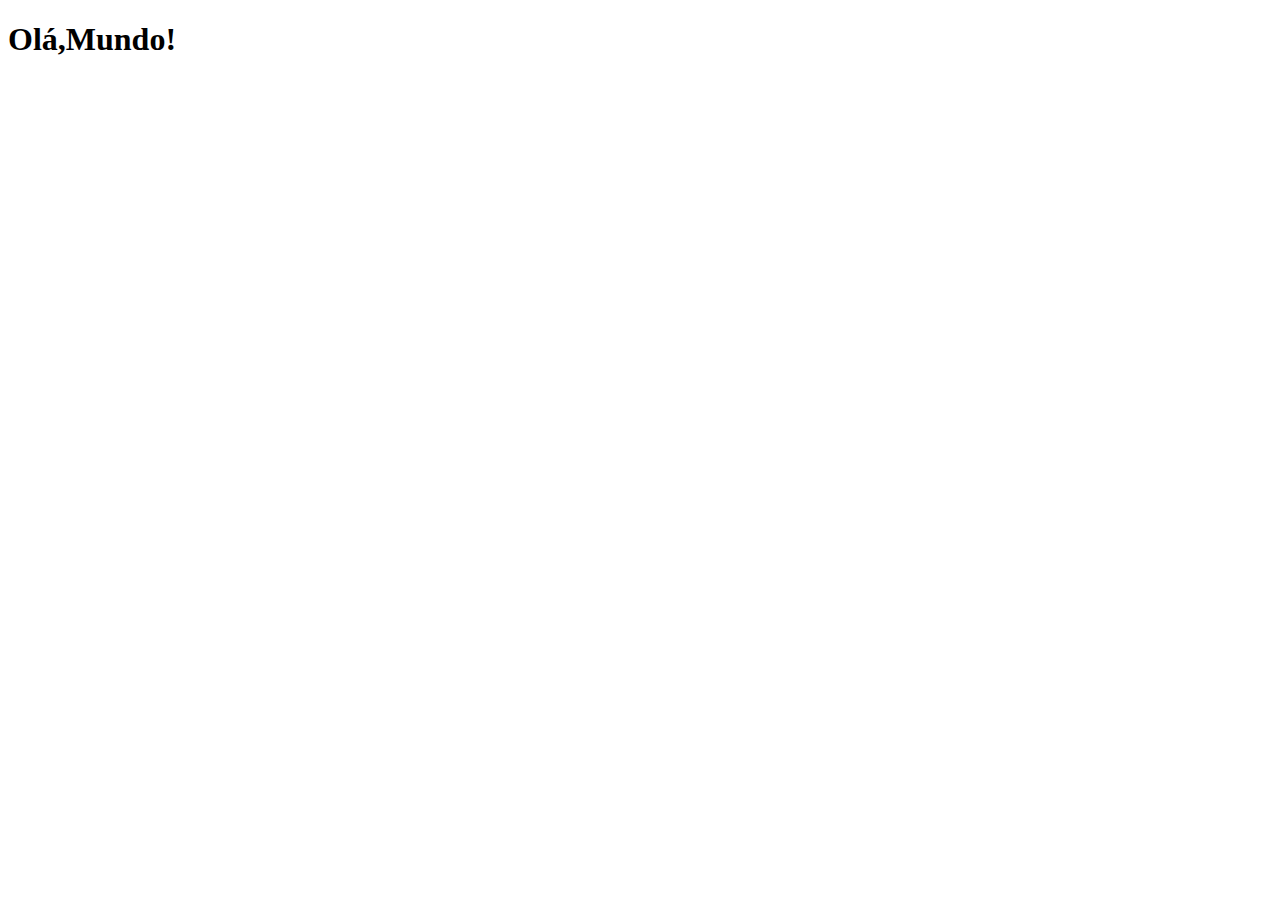
==== index.html @ db97830e "Página principal criada" ====
<!DOCTYPE html>
<html lang="pt-br">
<head>
    <meta charset="UTF-8">
    <meta http-equiv="X-UA-Compatible" content="IE=edge">
    <meta name="viewport" content="width=device-width, initial-scale=1.0">
    <title>Projeto Redes Sociais</title>
    <link rel="shortcut icon" href="favicon.ico" type="image/x-icon">
</head>
<body>
    <h1>Olá,Mundo!</h1>
    
</body>
</html>
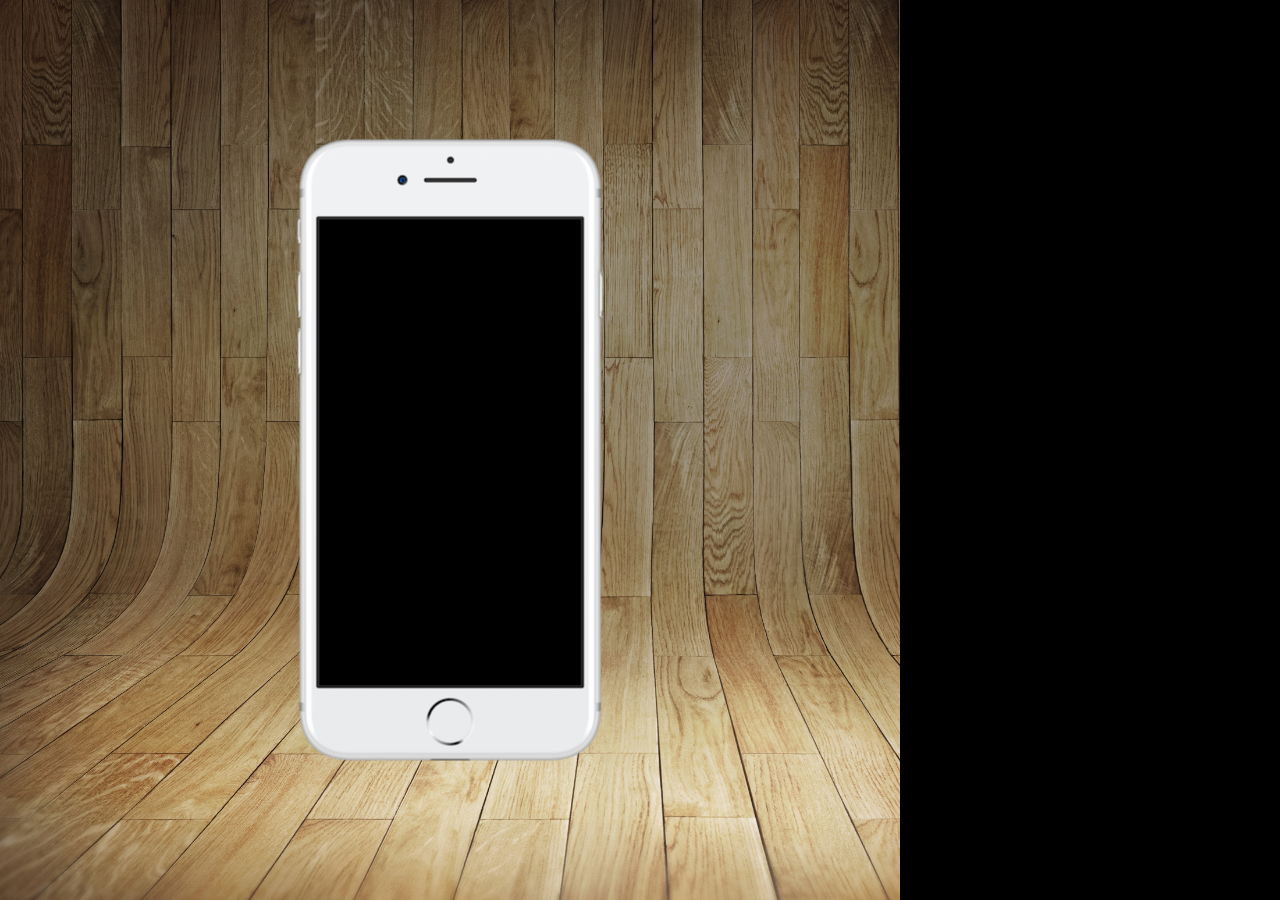
==== commit 9d5c9754: "Adicionado Background e CSS" ====
--- a/index.html
+++ b/index.html
@@ -6,9 +6,18 @@
     <meta name="viewport" content="width=device-width, initial-scale=1.0">
     <title>Projeto Redes Sociais</title>
     <link rel="shortcut icon" href="favicon.ico" type="image/x-icon">
+    <link rel="stylesheet" href="estilos/style.css">
 </head>
 <body>
-    <h1>Olá,Mundo!</h1>
+    <main>
+        <section id="telefone">
+
+        </section>
+        <section id="redes sociais">
+
+        </section>
+    </main>
+   
     
 </body>
 </html>--- a/estilos/style.css
+++ b/estilos/style.css
@@ -0,0 +1,35 @@
+@charset "UTF-8";
+
+*{
+    margin: 0px;
+    padding: 0px;
+    font-family: Arial, Helvetica, sans-serif;
+}
+
+html,body{
+    height: 100vh;
+    width: 100vh;
+    background-color: black;
+}
+
+body{
+    background: url('../imagens/fundo-madeira.jpg')no-repeat top center;
+    background-size:cover;
+    background-attachment: fixed;
+}
+
+main{
+    position: relative;
+    height: 100vh;
+}
+
+section#telefone{
+    position: absolute;
+    top: 50%;
+    left: 50%;
+    transform: translate(-50%, -50%);
+    height: 627px;
+    width: 311px;
+    background: url('../imagens/frame-iphone.png') no-repeat;
+    
+}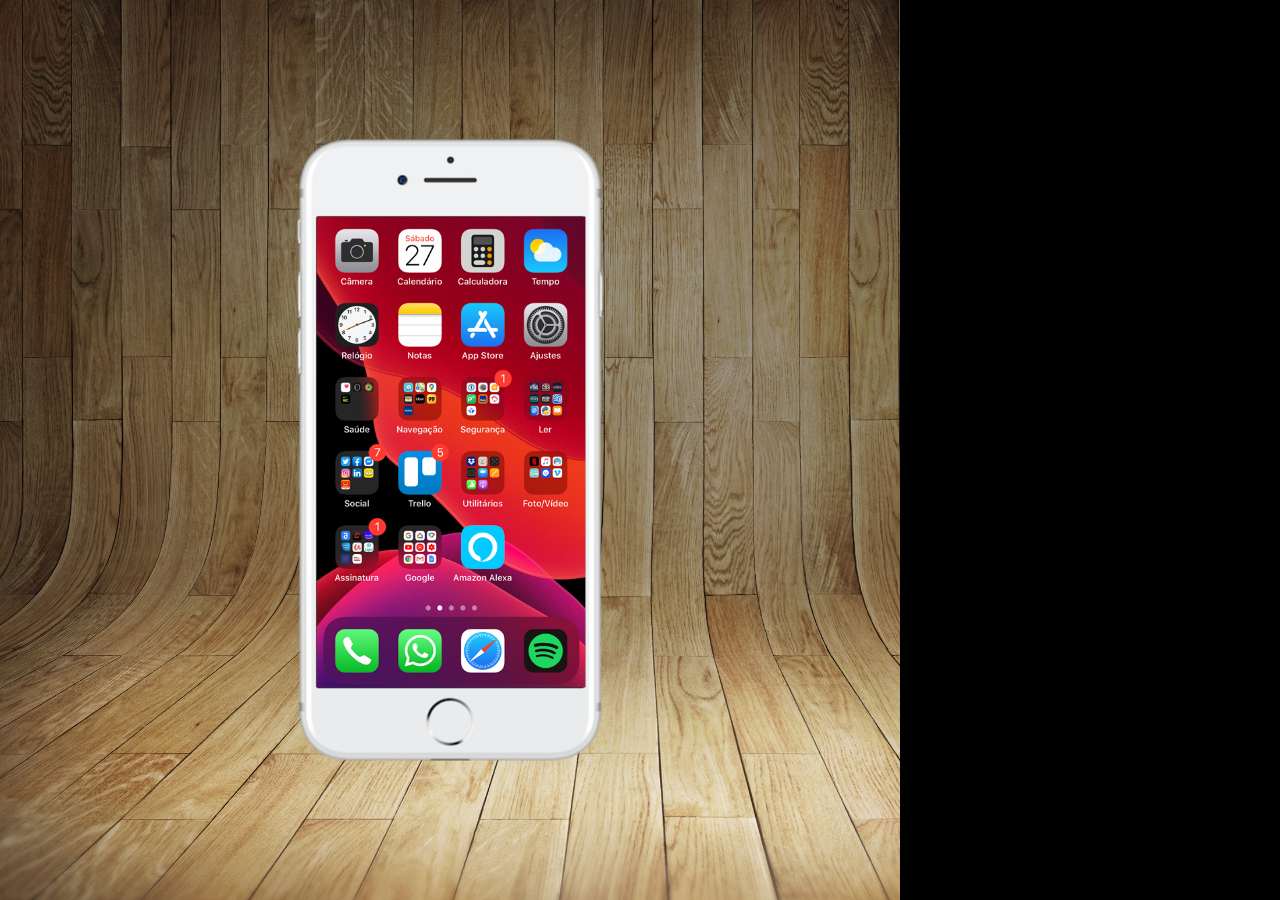
==== commit 0bcd52e9: "Tela home criada" ====
--- a/index.html
+++ b/index.html
@@ -11,6 +11,7 @@
 <body>
     <main>
         <section id="telefone">
+            <iframe src="home.html" name="tela" id="tela" frameborder="0"></iframe>
 
         </section>
         <section id="redes sociais">
--- a/estilos/style.css
+++ b/estilos/style.css
@@ -32,4 +32,12 @@
     width: 311px;
     background: url('../imagens/frame-iphone.png') no-repeat;
     
+}
+
+iframe#tela{
+    position: relative;
+    top: 80px;
+    left: 22px;
+    width: 269px;
+    height: 471px;
 }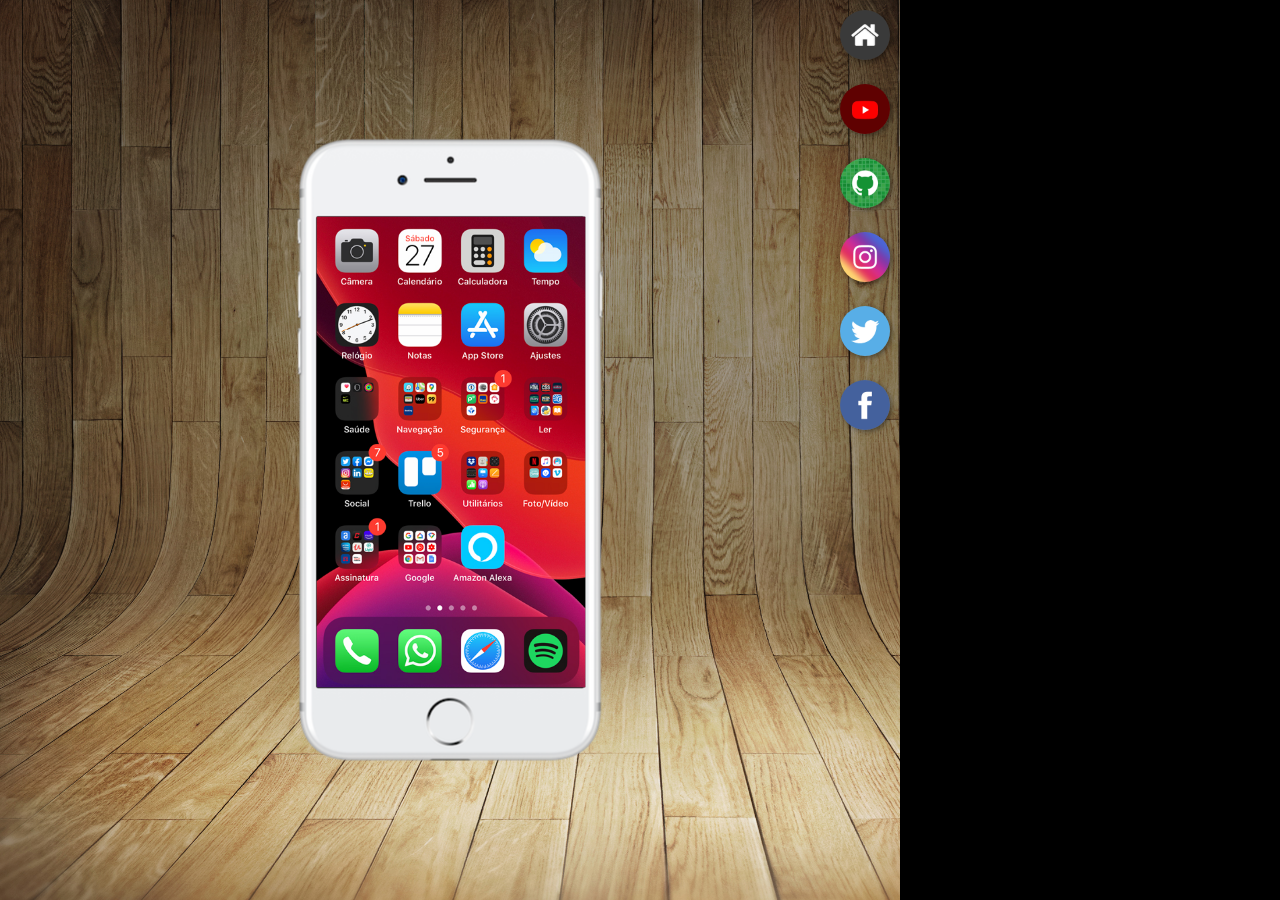
==== commit 8b88bc90: "Botões foram criados" ====
--- a/index.html
+++ b/index.html
@@ -11,10 +11,18 @@
 <body>
     <main>
         <section id="telefone">
-            <iframe src="home.html" name="tela" id="tela" frameborder="0"></iframe>
+            <iframe src="home.html" name="tela" id="tela" frameborder="0">
+                Seu navegador não é compatível com isso!
+            </iframe>
 
         </section>
-        <section id="redes sociais">
+        <section id="redes-sociais">
+            <a href="#" target="tela"><img src="imagens/logo-home.jpg" alt="Home"></a> <br>
+            <a href="#" target="tela"><img src="imagens/logo-youtube.jpg" alt="Youtube"></a> <br>
+            <a href="#" target="tela"><img src="imagens/logo-github.jpg" alt="Github"></a> <br>
+            <a href="#" target="tela"><img src="imagens/logo-instagram.jpg" alt="Instagram"></a> <br>
+            <a href="#" target="tela"><img src="imagens/logo-twitter.jpg" alt="Twitter"></a> <br>
+            <a href="#" target="tela"><img src="imagens/logo-facebook.jpg" alt="Facebook"></a>
 
         </section>
     </main>
--- a/estilos/style.css
+++ b/estilos/style.css
@@ -40,4 +40,24 @@
     left: 22px;
     width: 269px;
     height: 471px;
+}
+
+section#redes-sociais > a > img {
+    width: 50px;
+    margin: 10px;
+    border-radius: 50%;
+    box-shadow: 2px 2px 5px rgba(0, 0, 0, 0.418);
+    box-sizing: border-box;
+}
+
+section#redes-sociais {
+    text-align: right;
+}
+
+section#redes-sociais img:hover{
+    border: 2px solid rgba(255, 255, 255, 0.678);
+    transform: translate(-3px, -3px);
+    box-shadow: 5px 5px 10px rgba(0, 0, 0, 0.623);
+    transition: transform .4s, border 1s;
+
 }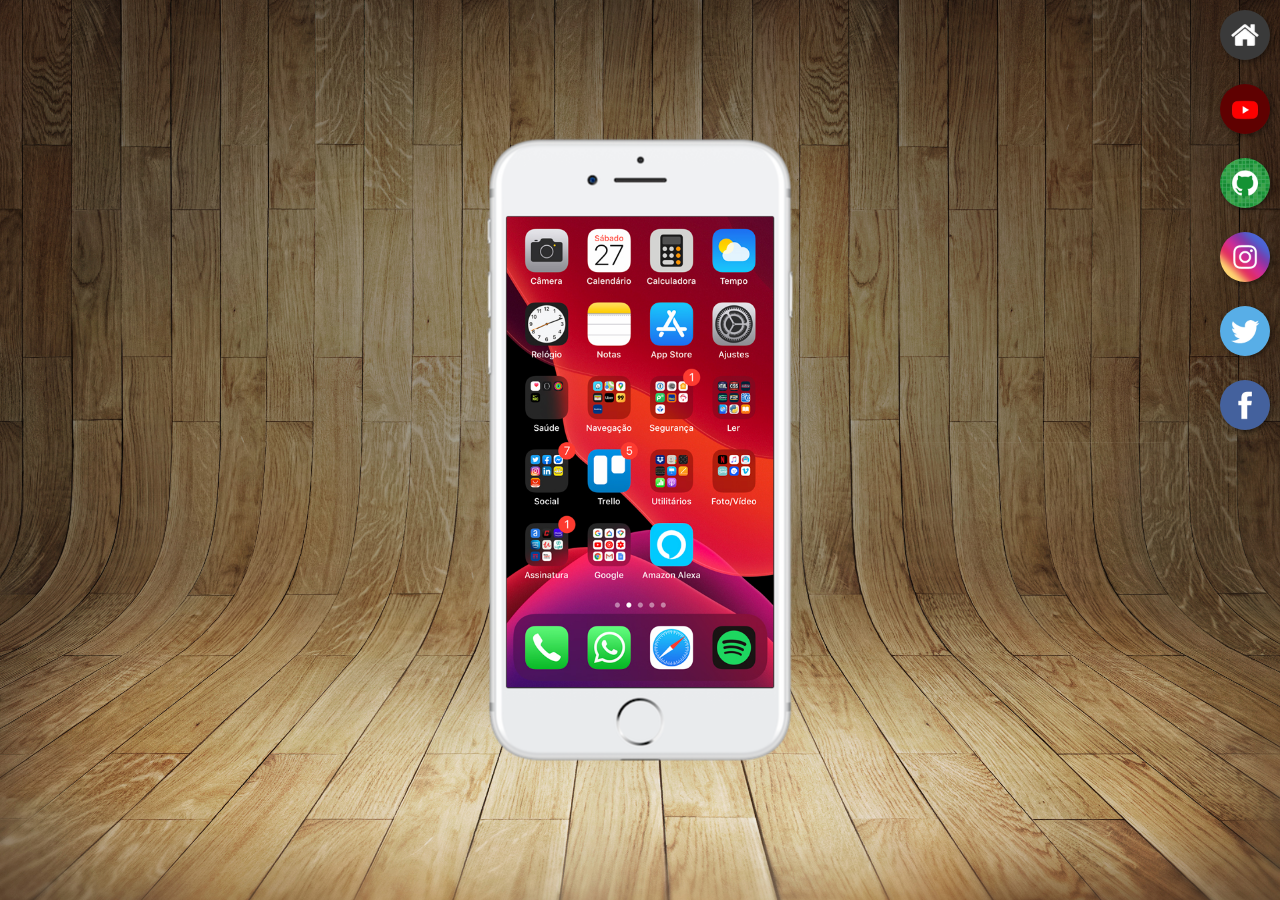
==== commit 529e58d0: "Projeto Finalizado" ====
--- a/index.html
+++ b/index.html
@@ -2,7 +2,6 @@
 <html lang="pt-br">
 <head>
     <meta charset="UTF-8">
-    <meta http-equiv="X-UA-Compatible" content="IE=edge">
     <meta name="viewport" content="width=device-width, initial-scale=1.0">
     <title>Projeto Redes Sociais</title>
     <link rel="shortcut icon" href="favicon.ico" type="image/x-icon">
@@ -17,12 +16,12 @@
 
         </section>
         <section id="redes-sociais">
-            <a href="#" target="tela"><img src="imagens/logo-home.jpg" alt="Home"></a> <br>
-            <a href="#" target="tela"><img src="imagens/logo-youtube.jpg" alt="Youtube"></a> <br>
-            <a href="#" target="tela"><img src="imagens/logo-github.jpg" alt="Github"></a> <br>
-            <a href="#" target="tela"><img src="imagens/logo-instagram.jpg" alt="Instagram"></a> <br>
-            <a href="#" target="tela"><img src="imagens/logo-twitter.jpg" alt="Twitter"></a> <br>
-            <a href="#" target="tela"><img src="imagens/logo-facebook.jpg" alt="Facebook"></a>
+            <a href="home.html" target="tela"><img src="imagens/logo-home.jpg" alt="Home"></a> <br>
+            <a href="youtube.html" target="tela"><img src="imagens/logo-youtube.jpg" alt="Youtube"></a> <br>
+            <a href="github.html" target="tela"><img src="imagens/logo-github.jpg" alt="Github"></a> <br>
+            <a href="instagram.html" target="tela"><img src="imagens/logo-instagram.jpg" alt="Instagram"></a> <br>
+            <a href="twitter.html" target="tela"><img src="imagens/logo-twitter.jpg" alt="Twitter"></a> <br>
+            <a href="facebook.html" target="tela"><img src="imagens/logo-facebook.jpg" alt="Facebook"></a>
 
         </section>
     </main>
--- a/estilos/style.css
+++ b/estilos/style.css
@@ -8,25 +8,25 @@
 
 html,body{
     height: 100vh;
-    width: 100vh;
+    width: 100vw;
     background-color: black;
 }
 
 body{
-    background: url('../imagens/fundo-madeira.jpg')no-repeat top center;
+    background: url('../imagens/fundo-madeira.jpg') no-repeat top center;
     background-size:cover;
-    background-attachment: fixed;
+    background-attachment:fixed;
 }
 
 main{
-    position: relative;
-    height: 100vh;
+    position:relative;
+    height:100vh;
 }
 
 section#telefone{
-    position: absolute;
-    top: 50%;
-    left: 50%;
+    position:absolute;
+    top:50%;
+    left:50%;
     transform: translate(-50%, -50%);
     height: 627px;
     width: 311px;
@@ -38,7 +38,7 @@
     position: relative;
     top: 80px;
     left: 22px;
-    width: 269px;
+    width: 267px;
     height: 471px;
 }
 
